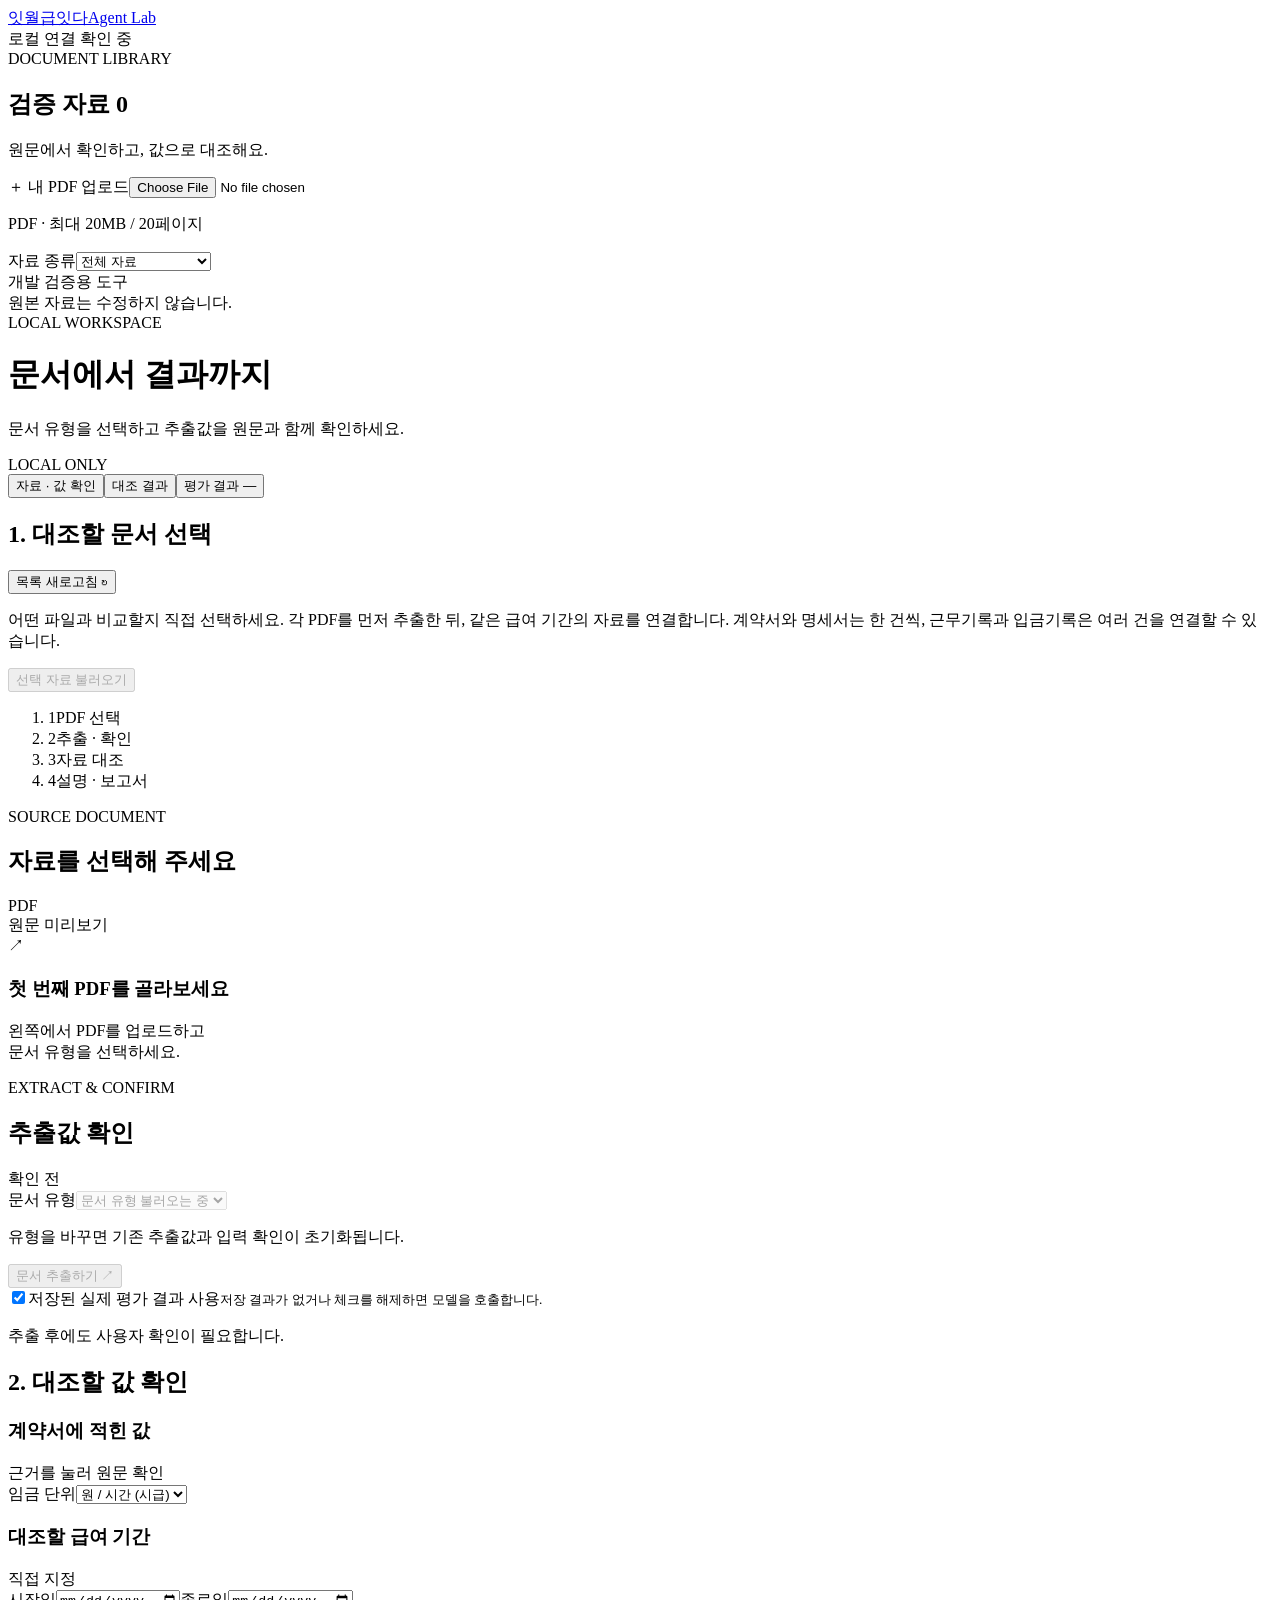
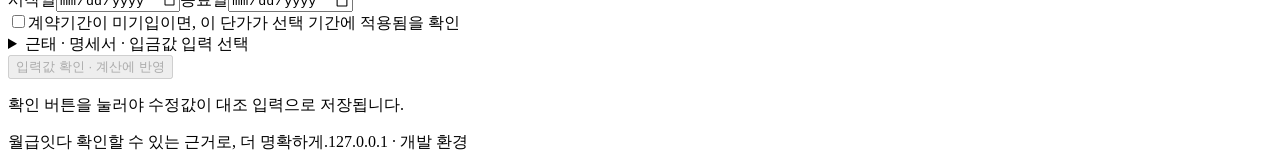
==== agent/dev/web/index.html @ 4954584a "Add payroll document agent and HTML comparison console" ====
<!doctype html>
<html lang="ko">
<head><meta charset="utf-8"><meta name="viewport" content="width=device-width, initial-scale=1"><title>월급잇다 · 에이전트 테스트</title><link rel="stylesheet" href="/styles.css"><script src="/results.js" defer></script><script src="/app.js" defer></script></head>
<body>
<header class="topbar"><a class="brand" href="/" aria-label="월급잇다 홈"><span class="brand-icon">잇</span>월급잇다<span class="brand-sub">Agent Lab</span></a><div class="connection"><i></i><span id="connection">로컬 연결 확인 중</span></div></header>
<div class="app-shell">
<aside class="library"><div class="library-heading"><span class="eyebrow">DOCUMENT LIBRARY</span><h2>검증 자료 <span id="document-count">0</span></h2><p>원문에서 확인하고, 값으로 대조해요.</p></div><label class="upload-button" for="upload">＋ 내 PDF 업로드<input id="upload" type="file" accept="application/pdf"></label><p class="upload-note">PDF · 최대 20MB / 20페이지</p><label class="sr-only" for="filter">자료 종류</label><select id="filter"><option value="all">전체 자료</option><option value="synthetic">가상 작성본</option><option value="json">JSON 계약서</option><option value="blank_form">빈 표준 양식</option><option value="upload">내가 업로드한 PDF</option></select><div id="documents" class="document-list" aria-label="PDF 자료 목록"></div><div class="library-footer">개발 검증용 도구<br><span>원본 자료는 수정하지 않습니다.</span></div></aside>
<main>
<div class="page-heading"><div><span class="eyebrow">LOCAL WORKSPACE</span><h1>문서에서 결과까지</h1><p>문서 유형을 선택하고 추출값을 원문과 함께 확인하세요.</p></div><span class="local-badge">LOCAL ONLY</span></div>
<div class="tabs" role="tablist"><button id="workspace-tab" role="tab" aria-selected="true" aria-controls="workspace">자료 · 값 확인</button><button id="results-tab" role="tab" aria-selected="false" aria-controls="results-view">대조 결과</button><button id="evaluation-tab" role="tab" aria-selected="false" aria-controls="evaluation">평가 결과 <span id="evaluation-count">—</span></button></div>
<section id="materials-panel" class="materials-panel" aria-labelledby="materials-heading"><div class="section-title"><h2 id="materials-heading">1. 대조할 문서 선택</h2><button id="refresh-materials" type="button">목록 새로고침 ↻</button></div><p class="muted">어떤 파일과 비교할지 직접 선택하세요. 각 PDF를 먼저 추출한 뒤, 같은 급여 기간의 자료를 연결합니다. 계약서와 명세서는 한 건씩, 근무기록과 입금기록은 여러 건을 연결할 수 있습니다.</p><div id="materials-selectors"></div><button id="load-materials" type="button" disabled>선택 자료 불러오기</button><p id="materials-state" class="muted" aria-live="polite"></p><div id="materials-warnings" class="issues"></div></section>
<div id="notice" role="status" class="notice" hidden></div>
<section id="workspace" role="tabpanel" aria-labelledby="workspace-tab">
<ol class="steps"><li class="active"><span>1</span>PDF 선택</li><li><span>2</span>추출 · 확인</li><li><span>3</span>자료 대조</li><li><span>4</span>설명 · 보고서</li></ol>
<div class="workspace-grid">
<section class="pdf-panel panel"><div class="panel-heading"><div><span class="eyebrow">SOURCE DOCUMENT</span><h2 id="document-title">자료를 선택해 주세요</h2></div><span id="document-kind" class="tag">PDF</span></div><div class="preview-toolbar"><span id="page-info">원문 미리보기</span><a id="open-pdf" target="_blank" rel="noopener" hidden>새 창으로 열기 ↗</a></div><iframe id="pdf" title="선택한 PDF 원문" hidden></iframe><div id="pdf-empty" class="empty-state"><div class="paper-icon">↗</div><h3>첫 번째 PDF를 골라보세요</h3><p>왼쪽에서 PDF를 업로드하고<br>문서 유형을 선택하세요.</p></div><div id="evidence-box" class="evidence-box" hidden><strong id="evidence-title">원문 근거</strong><blockquote id="evidence-quote"></blockquote><small id="evidence-method"></small></div></section>
<section class="input-panel panel"><div class="panel-heading"><div><span class="eyebrow">EXTRACT & CONFIRM</span><h2>추출값 확인</h2></div><span id="confirmation-state" class="tag">확인 전</span></div><div class="panel-body">
<div class="extract-actions"><label class="field" for="document-type">문서 유형<select id="document-type" disabled><option value="">문서 유형 불러오는 중</option></select></label><p class="muted">유형을 바꾸면 기존 추출값과 입력 확인이 초기화됩니다.</p><button id="extract" class="primary" disabled>문서 추출하기 <span>↗</span></button><div id="saved-option"><label class="checkbox"><input id="use-saved" type="checkbox" checked>저장된 실제 평가 결과 사용</label><small>저장 결과가 없거나 체크를 해제하면 모델을 호출합니다.</small></div><p id="model-call-note" class="muted" hidden>추출하기를 누르면 선택한 유형으로 모델을 호출합니다.</p></div>
<div id="extraction-job-status" class="extraction-job-status" aria-live="polite" hidden></div><button id="extraction-cancel" type="button" class="danger" hidden>추출 취소</button><button id="extraction-resume" type="button" hidden>추출 다시 실행</button>
<p id="extraction-note" class="muted">추출 후에도 사용자 확인이 필요합니다.</p><div id="extraction-issues" class="issues"></div>
<div id="document-extraction" hidden></div>

<form id="confirmation-form"><div class="section-title"><h2 id="confirmation-heading" tabindex="-1">2. 대조할 값 확인</h2></div><div id="comparison-guidance" class="comparison-guidance" aria-live="polite" hidden></div><div id="contract-inputs"><div class="section-title"><h3>계약서에 적힌 값</h3><span>근거를 눌러 원문 확인</span></div><div id="contract-fields" class="fields"></div>
<label class="field">임금 단위<select id="contract-unit"><option value="KRW/hour">원 / 시간 (시급)</option><option value="KRW/month">원 / 월 (월급)</option><option value="KRW/year">원 / 년 (연봉)</option><option value="KRW/day">원 / 일 (일급)</option></select></label></div>
<div class="section-title"><h3>대조할 급여 기간</h3><span>직접 지정</span></div><div class="field-pair"><label class="field">시작일<input id="period-start" type="date"></label><label class="field">종료일<input id="period-end" type="date"></label></div><label class="checkbox"><input id="contract-period-confirmed" type="checkbox">계약기간이 미기입이면, 이 단가가 선택 기간에 적용됨을 확인</label>
<div id="material-review" hidden></div>
<details id="manual-section"><summary>근태 · 명세서 · 입금값 입력 <span>선택</span></summary><p class="muted">비어 있는 값은 미확인입니다. 계약서 근무 시각을 실근로시간으로 환산하지 않습니다.</p><label id="auxiliary-label" class="auxiliary checkbox" hidden><input id="synthetic-auxiliary" type="checkbox">이 가상 작성본의 보조자료 연결</label><div id="manual-fields" class="fields"></div><label class="field">명세서 단가 단위<select id="slip-unit"><option value="">미확인</option><option value="KRW/hour">원 / 시간</option><option value="KRW/month">원 / 월</option><option value="KRW/year">원 / 년</option><option value="KRW/day">원 / 일</option></select></label><label class="field">시간 비교 기준<select id="time-kind"><option value="">미확인</option><option value="actual">실제 근로시간</option><option value="paid">유급 인정시간</option></select></label><label class="checkbox"><input id="earnings-complete" type="checkbox">지급 항목을 모두 입력했음</label><label class="checkbox"><input id="deductions-complete" type="checkbox">공제 항목을 모두 입력했음</label><label class="checkbox"><input id="payment-confirmed" type="checkbox">이 기간의 입금 연결 범위를 확인했음</label></details>
<button id="confirm" class="confirm-button" type="submit" disabled>입력값 확인 · 계산에 반영</button><p class="muted tiny">확인 버튼을 눌러야 수정값이 대조 입력으로 저장됩니다.</p></form>
</div></section></div>

</section>
<section id="results-view" role="tabpanel" aria-labelledby="results-tab" hidden><section class="results-panel panel"><div class="panel-heading"><div><span class="eyebrow">COMPARISON RESULTS</span><h2>숫자의 차이, 근거로 확인해요.</h2></div><span id="freshness" class="tag">결과 대기</span></div><div class="run-controls"><button id="analyze" class="primary" disabled>1. 자료 대조</button><button id="explain" disabled>2. 설명 생성</button><button id="report" disabled>3. 보고서 만들기</button><label class="checkbox"><input id="include-original" type="checkbox">ZIP에 원본 포함</label><button id="cancel" class="danger" hidden>작업 취소</button><button id="resume" hidden>중단 작업 이어서 실행</button></div><div id="job-status" class="job-status" aria-live="polite">입력값을 확인하면 대조를 시작할 수 있습니다.</div><div id="result-overview"></div><div id="result-metrics" class="result-metrics"></div><div class="result-table-heading"><h3>항목별 대조표</h3><label>결과 범위<select id="result-scope" aria-label="대조 항목 범위"></select></label><label>결과 기록<select id="result-version" aria-label="대조 결과 기록"></select></label></div><div id="result-filters" class="result-filters" aria-label="결과 상태 필터"></div><div id="comparison-results"></div><div id="result-support-note" class="result-support-note"></div><div id="explanation" class="explanation" hidden></div><div id="questions"></div><div id="downloads" class="downloads"></div><div class="rule-note">법정 임금 계산은 규칙 검증 대기 상태입니다. 전체 임금액을 계산하지 않으며, 이 화면은 운영 백엔드와 연결되지 않은 개발 검증 도구입니다.</div></section></section>
<section id="evaluation" role="tabpanel" aria-labelledby="evaluation-tab" hidden><div class="evaluation-heading"><div><h2>원문과 모델 결과를 함께 확인해요</h2><p>정답 주석을 먼저 작성한 뒤 실제 호출했습니다. 판단 보류는 정확도 분모에서 제외합니다.</p></div><button id="refresh-evaluation">평가 새로고침 ↻</button></div><div id="evaluation-summary" class="metric-grid"></div><p class="rule-note">텍스트 근거 대조와 이미지 판독을 구분합니다. 이미지의 인용문은 독립 OCR 검증을 거치지 않아 사용자 확인이 필요합니다. 작은 로컬 표본의 결과이며 서비스 전체 정확도를 의미하지 않습니다.</p><div class="table-scroll"><table><thead><tr><th>검증 자료</th><th>종류</th><th>실행</th><th>명시값 추출</th><th>빈칸 오인식</th><th></th></tr></thead><tbody id="evaluation-rows"></tbody></table></div><div id="evaluation-detail" class="panel" hidden></div></section>
<footer>월급잇다 <span>확인할 수 있는 근거로, 더 명확하게.</span><span>127.0.0.1 · 개발 환경</span></footer>
<dialog id="comparison-detail" aria-labelledby="comparison-detail-title"><div id="comparison-detail-body"></div></dialog>
</main></div></body></html>
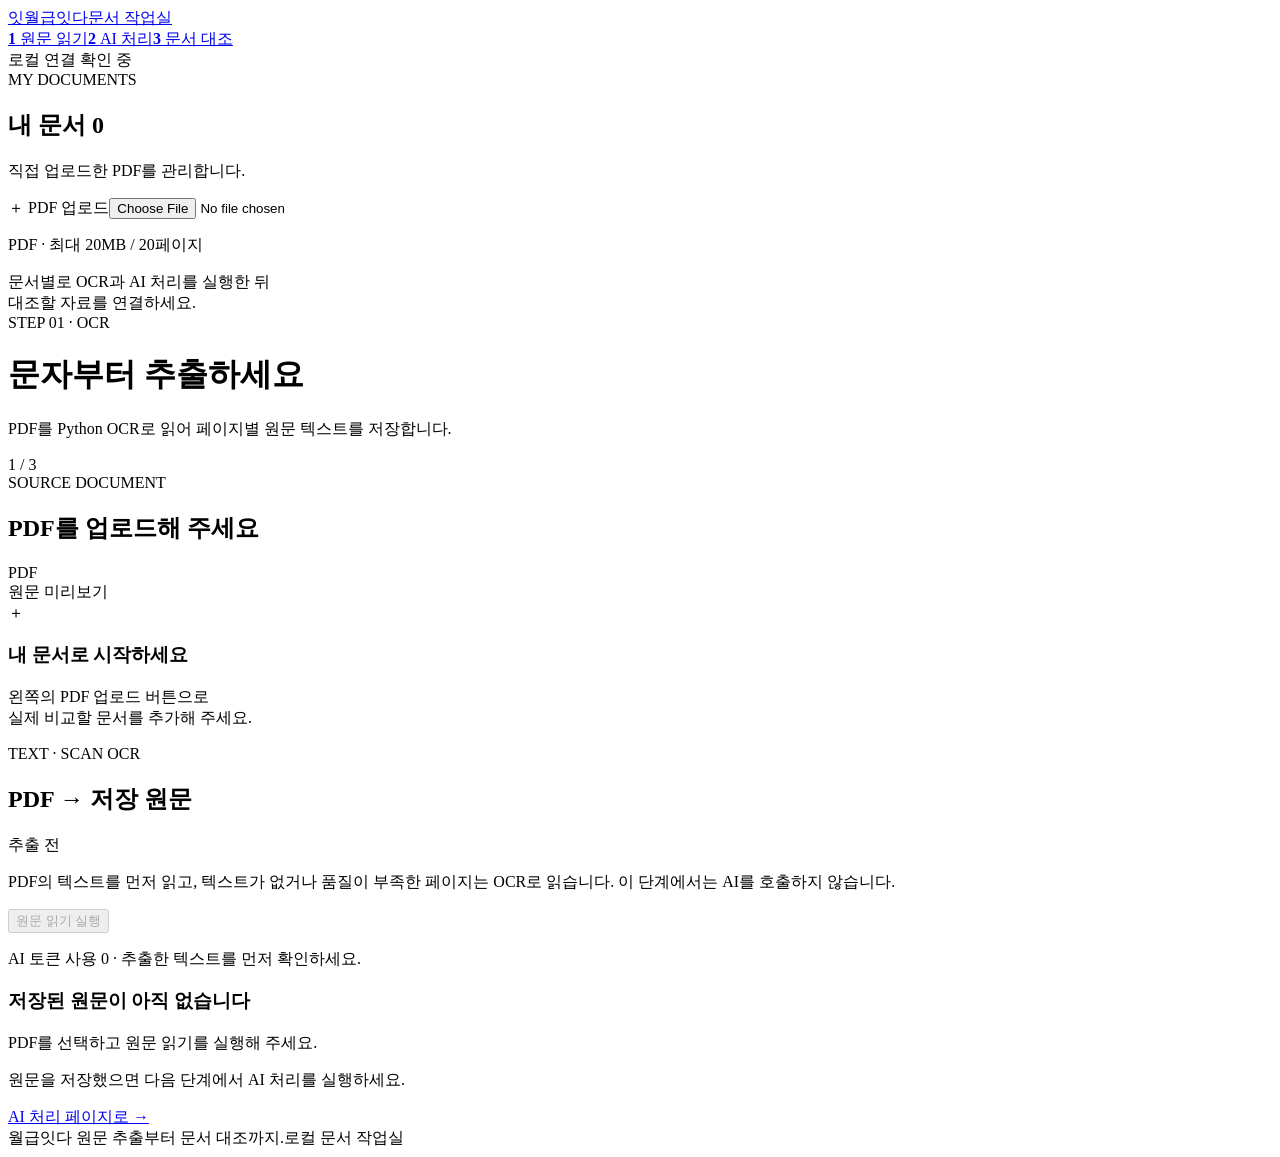
==== commit 31f73c91: "feat: add document review, comparison, and PDF supplementation Add text-first extraction with explic" ====
--- a/agent/dev/web/index.html
+++ b/agent/dev/web/index.html
@@ -1,36 +1,39 @@
 <!doctype html>
 <html lang="ko">
-<head><meta charset="utf-8"><meta name="viewport" content="width=device-width, initial-scale=1"><title>월급잇다 · 에이전트 테스트</title><link rel="stylesheet" href="/styles.css"><script src="/results.js" defer></script><script src="/app.js" defer></script></head>
+<head><meta charset="utf-8"><meta name="viewport" content="width=device-width, initial-scale=1"><title>월급잇다 · 문서 작업실</title><link rel="stylesheet" href="/styles.css"><script src="/results.js" defer></script><script src="/compare.js" defer></script><script src="/app.js" defer></script></head>
 <body>
-<header class="topbar"><a class="brand" href="/" aria-label="월급잇다 홈"><span class="brand-icon">잇</span>월급잇다<span class="brand-sub">Agent Lab</span></a><div class="connection"><i></i><span id="connection">로컬 연결 확인 중</span></div></header>
+<header class="topbar"><a class="brand" href="/ocr" data-route="ocr" aria-label="월급잇다 원문 읽기 페이지"><span class="brand-icon">잇</span>월급잇다<span class="brand-sub">문서 작업실</span></a><nav class="workflow-nav" aria-label="문서 처리 단계"><a href="/ocr" data-route="ocr"><b>1</b> 원문 읽기</a><a href="/ai" data-route="ai"><b>2</b> AI 처리</a><a href="/compare" data-route="compare"><b>3</b> 문서 대조</a></nav><div class="connection"><i></i><span id="connection">로컬 연결 확인 중</span></div></header>
 <div class="app-shell">
-<aside class="library"><div class="library-heading"><span class="eyebrow">DOCUMENT LIBRARY</span><h2>검증 자료 <span id="document-count">0</span></h2><p>원문에서 확인하고, 값으로 대조해요.</p></div><label class="upload-button" for="upload">＋ 내 PDF 업로드<input id="upload" type="file" accept="application/pdf"></label><p class="upload-note">PDF · 최대 20MB / 20페이지</p><label class="sr-only" for="filter">자료 종류</label><select id="filter"><option value="all">전체 자료</option><option value="synthetic">가상 작성본</option><option value="json">JSON 계약서</option><option value="blank_form">빈 표준 양식</option><option value="upload">내가 업로드한 PDF</option></select><div id="documents" class="document-list" aria-label="PDF 자료 목록"></div><div class="library-footer">개발 검증용 도구<br><span>원본 자료는 수정하지 않습니다.</span></div></aside>
+<aside class="library"><div class="library-heading"><span class="eyebrow">MY DOCUMENTS</span><h2>내 문서 <span id="document-count">0</span></h2><p>직접 업로드한 PDF를 관리합니다.</p></div><label class="upload-button" for="upload">＋ PDF 업로드<input id="upload" type="file" accept="application/pdf"></label><p class="upload-note">PDF · 최대 20MB / 20페이지</p><div id="documents" class="document-list" aria-label="업로드한 PDF 목록"></div><div class="library-footer">문서별로 OCR과 AI 처리를 실행한 뒤<br><span>대조할 자료를 연결하세요.</span></div></aside>
 <main>
-<div class="page-heading"><div><span class="eyebrow">LOCAL WORKSPACE</span><h1>문서에서 결과까지</h1><p>문서 유형을 선택하고 추출값을 원문과 함께 확인하세요.</p></div><span class="local-badge">LOCAL ONLY</span></div>
-<div class="tabs" role="tablist"><button id="workspace-tab" role="tab" aria-selected="true" aria-controls="workspace">자료 · 값 확인</button><button id="results-tab" role="tab" aria-selected="false" aria-controls="results-view">대조 결과</button><button id="evaluation-tab" role="tab" aria-selected="false" aria-controls="evaluation">평가 결과 <span id="evaluation-count">—</span></button></div>
-<section id="materials-panel" class="materials-panel" aria-labelledby="materials-heading"><div class="section-title"><h2 id="materials-heading">1. 대조할 문서 선택</h2><button id="refresh-materials" type="button">목록 새로고침 ↻</button></div><p class="muted">어떤 파일과 비교할지 직접 선택하세요. 각 PDF를 먼저 추출한 뒤, 같은 급여 기간의 자료를 연결합니다. 계약서와 명세서는 한 건씩, 근무기록과 입금기록은 여러 건을 연결할 수 있습니다.</p><div id="materials-selectors"></div><button id="load-materials" type="button" disabled>선택 자료 불러오기</button><p id="materials-state" class="muted" aria-live="polite"></p><div id="materials-warnings" class="issues"></div></section>
+<div class="page-heading"><div><span id="page-eyebrow" class="eyebrow">STEP 01 · OCR</span><h1 id="page-title">문자부터 추출하세요</h1><p id="page-description">PDF를 Python OCR로 읽어 페이지별 원문 텍스트를 저장합니다.</p></div><span id="page-step" class="local-badge">1 / 3</span></div>
 <div id="notice" role="status" class="notice" hidden></div>
-<section id="workspace" role="tabpanel" aria-labelledby="workspace-tab">
-<ol class="steps"><li class="active"><span>1</span>PDF 선택</li><li><span>2</span>추출 · 확인</li><li><span>3</span>자료 대조</li><li><span>4</span>설명 · 보고서</li></ol>
-<div class="workspace-grid">
-<section class="pdf-panel panel"><div class="panel-heading"><div><span class="eyebrow">SOURCE DOCUMENT</span><h2 id="document-title">자료를 선택해 주세요</h2></div><span id="document-kind" class="tag">PDF</span></div><div class="preview-toolbar"><span id="page-info">원문 미리보기</span><a id="open-pdf" target="_blank" rel="noopener" hidden>새 창으로 열기 ↗</a></div><iframe id="pdf" title="선택한 PDF 원문" hidden></iframe><div id="pdf-empty" class="empty-state"><div class="paper-icon">↗</div><h3>첫 번째 PDF를 골라보세요</h3><p>왼쪽에서 PDF를 업로드하고<br>문서 유형을 선택하세요.</p></div><div id="evidence-box" class="evidence-box" hidden><strong id="evidence-title">원문 근거</strong><blockquote id="evidence-quote"></blockquote><small id="evidence-method"></small></div></section>
-<section class="input-panel panel"><div class="panel-heading"><div><span class="eyebrow">EXTRACT & CONFIRM</span><h2>추출값 확인</h2></div><span id="confirmation-state" class="tag">확인 전</span></div><div class="panel-body">
-<div class="extract-actions"><label class="field" for="document-type">문서 유형<select id="document-type" disabled><option value="">문서 유형 불러오는 중</option></select></label><p class="muted">유형을 바꾸면 기존 추출값과 입력 확인이 초기화됩니다.</p><button id="extract" class="primary" disabled>문서 추출하기 <span>↗</span></button><div id="saved-option"><label class="checkbox"><input id="use-saved" type="checkbox" checked>저장된 실제 평가 결과 사용</label><small>저장 결과가 없거나 체크를 해제하면 모델을 호출합니다.</small></div><p id="model-call-note" class="muted" hidden>추출하기를 누르면 선택한 유형으로 모델을 호출합니다.</p></div>
-<div id="extraction-job-status" class="extraction-job-status" aria-live="polite" hidden></div><button id="extraction-cancel" type="button" class="danger" hidden>추출 취소</button><button id="extraction-resume" type="button" hidden>추출 다시 실행</button>
-<p id="extraction-note" class="muted">추출 후에도 사용자 확인이 필요합니다.</p><div id="extraction-issues" class="issues"></div>
-<div id="document-extraction" hidden></div>
+<div id="workspace" class="workspace-grid">
+<section id="source-panel" class="pdf-panel panel"><div class="panel-heading"><div><span class="eyebrow">SOURCE DOCUMENT</span><h2 id="document-title">PDF를 업로드해 주세요</h2></div><span id="document-kind" class="tag">PDF</span></div><div class="preview-toolbar"><span id="page-info">원문 미리보기</span><a id="open-pdf" target="_blank" rel="noopener" hidden>새 창으로 열기 ↗</a></div><iframe id="pdf" title="선택한 PDF 원문" hidden></iframe><div id="pdf-empty" class="empty-state"><div class="paper-icon">＋</div><h3>내 문서로 시작하세요</h3><p>왼쪽의 PDF 업로드 버튼으로<br>실제 비교할 문서를 추가해 주세요.</p></div><div id="evidence-box" class="evidence-box" hidden><strong id="evidence-title">원문 근거</strong><blockquote id="evidence-quote"></blockquote><small id="evidence-method"></small></div></section>
+<div class="stage-column">
+<section id="ocr-page" class="panel route-page" aria-labelledby="ocr-heading"><div class="panel-heading"><div><span class="eyebrow">TEXT · SCAN OCR</span><h2 id="ocr-heading">PDF → 저장 원문</h2></div><span id="ocr-state" class="tag">추출 전</span></div><div class="panel-body"><p class="stage-intro">PDF의 텍스트를 먼저 읽고, 텍스트가 없거나 품질이 부족한 페이지는 OCR로 읽습니다. 이 단계에서는 AI를 호출하지 않습니다.</p><button id="ocr" class="primary" disabled>원문 읽기 실행</button><p class="muted action-note">AI 토큰 사용 0 · 추출한 텍스트를 먼저 확인하세요.</p><div id="ocr-job-status" class="extraction-job-status" aria-live="polite" hidden></div><button id="ocr-cancel" type="button" class="danger" hidden>원문 읽기 취소</button><button id="ocr-resume" type="button" hidden>원문 다시 읽기</button><div id="ocr-pages" class="ocr-pages"><div class="stage-empty"><h3>저장된 원문이 아직 없습니다</h3><p>PDF를 선택하고 원문 읽기를 실행해 주세요.</p></div></div><div class="next-step"><p>원문을 저장했으면 다음 단계에서 AI 처리를 실행하세요.</p><a id="go-ai" class="button-link primary" href="/ai" data-route="ai">AI 처리 페이지로 →</a></div></div></section>
+<section id="ai-page" class="input-panel panel route-page" aria-labelledby="ai-heading" hidden><div class="panel-heading"><div><span class="eyebrow">AI CLASSIFICATION</span><h2 id="ai-heading">저장 원문 → 문서·항목 정리</h2></div><span id="ai-state" class="tag">처리 전</span></div><div class="panel-body"><p class="stage-intro">기본 읽기 A는 저장한 텍스트로 문서 종류와 항목을 정리합니다. 아래 버튼을 눌러야 AI 처리를 시작합니다.</p><details id="ai-ocr-source" class="ocr-source"><summary>AI에 전달할 저장 원문</summary><div id="ai-ocr-pages"></div></details><div class="extract-actions"><label class="field" for="document-type">문서 분류 방식<select id="document-type" disabled><option value="">문서 유형 불러오는 중</option></select></label><p class="muted">AI 자동 분류를 기본으로 사용합니다. 유형을 직접 바꾸면 기존 확인 입력이 초기화됩니다.</p><button id="extract" class="primary" disabled>AI 처리 실행</button><p id="model-call-note" class="muted">저장한 텍스트를 사용해 기본 후보 A를 정리합니다.</p></div><div id="extraction-job-status" class="extraction-job-status" aria-live="polite" hidden></div><button id="extraction-cancel" type="button" class="danger" hidden>AI 처리 취소</button><button id="extraction-resume" type="button" hidden>AI 처리 다시 실행</button><p id="extraction-note" class="muted">먼저 원문 읽기 페이지에서 PDF를 읽어 주세요.</p><div id="extraction-issues" class="issues"></div><section id="supplement-panel" class="supplement-panel" hidden><h3>필요한 항목만 PDF로 보완 읽기</h3><p>아래에서 확인 필요·미기입 항목을 선택하세요. 기본 읽기 A와 보완 읽기 B를 따로 보관합니다.</p><p class="supplement-cost">선택 항목을 보완하기 위해 원본 PDF를 AI에 전송합니다. 추가 사용량이 발생합니다.</p><div class="supplement-actions"><span id="supplement-count" aria-live="polite">0개 항목 선택</span><button id="supplement" type="button" class="primary" disabled>PDF로 보완 읽기</button></div></section><div id="document-extraction" hidden></div><div class="next-step"><p>분류한 항목을 확인한 뒤 대조할 문서를 연결하고 입력값을 확정하세요.</p><a id="go-compare" class="button-link primary" href="/compare" data-route="compare">문서 대조 페이지로 →</a></div></div></section>
+</div></div>
+<section id="compare-page" class="route-page" aria-label="문서 대조" hidden>
+<section id="comparison-picker" class="comparison-picker" hidden><div class="comparison-home-heading"><div><span class="eyebrow">MY COMPARISONS</span><h2>어떤 문서를 비교할까요?</h2><p class="muted">AI가 정리한 문서를 선택하세요. 원본 문서의 처리 결과는 그대로 유지됩니다.</p></div><button id="new-comparison" type="button">＋ 새 비교</button></div><div class="comparison-home-controls"><label class="field">저장한 비교<select id="comparison-list"><option value="">새 비교 만들기</option></select></label><label class="field">비교 이름<input id="comparison-title" maxlength="120" placeholder="예: 10월 급여 확인"></label></div><div id="comparison-cards" class="comparison-source-cards"></div><div id="comparison-selection-tray" class="comparison-selection-tray" aria-live="polite"></div><div id="comparison-selection-warnings" class="issues"></div><div class="comparison-picker-actions"><span id="comparison-review-state" class="muted"></span><button id="comparison-apply" type="button" class="primary" disabled>선택한 문서 확인</button></div></section>
+<div id="comparison-layout" class="comparison-layout"><div id="comparison-main">
+<section id="materials-panel" class="materials-panel" aria-labelledby="materials-heading"><div class="section-title"><h2 id="materials-heading">대조할 문서 선택</h2><button id="refresh-materials" type="button">목록 새로고침 ↻</button></div><p class="muted">어떤 파일과 비교할지 직접 선택하세요. 각 PDF의 OCR과 AI 처리를 완료한 뒤, 같은 급여 기간의 자료를 연결합니다. 계약서와 명세서는 한 건씩, 근무기록과 입금기록은 여러 건을 연결할 수 있습니다.</p><div id="materials-selectors"></div><button id="load-materials" type="button" disabled>선택 자료 불러오기</button><p id="materials-state" class="muted" aria-live="polite"></p><div id="materials-warnings" class="issues"></div></section>
 
-<form id="confirmation-form"><div class="section-title"><h2 id="confirmation-heading" tabindex="-1">2. 대조할 값 확인</h2></div><div id="comparison-guidance" class="comparison-guidance" aria-live="polite" hidden></div><div id="contract-inputs"><div class="section-title"><h3>계약서에 적힌 값</h3><span>근거를 눌러 원문 확인</span></div><div id="contract-fields" class="fields"></div>
-<label class="field">임금 단위<select id="contract-unit"><option value="KRW/hour">원 / 시간 (시급)</option><option value="KRW/month">원 / 월 (월급)</option><option value="KRW/year">원 / 년 (연봉)</option><option value="KRW/day">원 / 일 (일급)</option></select></label></div>
-<div class="section-title"><h3>대조할 급여 기간</h3><span>직접 지정</span></div><div class="field-pair"><label class="field">시작일<input id="period-start" type="date"></label><label class="field">종료일<input id="period-end" type="date"></label></div><label class="checkbox"><input id="contract-period-confirmed" type="checkbox">계약기간이 미기입이면, 이 단가가 선택 기간에 적용됨을 확인</label>
+<section id="confirmation-panel" class="panel confirmation-panel"><div class="panel-heading"><div><span class="eyebrow">REVIEW INPUTS</span><h2>대조에 사용할 값 확인</h2></div><span id="confirmation-state" class="tag">확인 전</span></div><div class="panel-body"><section id="extraction-changes" class="extraction-changes" aria-label="새 후보와 유지한 입력 비교" aria-live="polite" hidden></section><details id="draft-history" class="draft-history" hidden></details><form id="confirmation-form"><div class="section-title"><h2 id="confirmation-heading" tabindex="-1">대조할 값 확인</h2></div><div id="comparison-guidance" class="comparison-guidance" aria-live="polite" hidden></div><section id="comparison-identity" class="comparison-identity" hidden><h3>같은 근로자·사업장의 자료인가요?</h3><p class="muted">문서마다 원문에 적힌 정보를 확인하세요. 여기서 보완한 정보는 이번 비교에만 사용됩니다.</p><div id="comparison-identity-fields"></div><div id="comparison-identity-warnings" class="issues" aria-live="polite"></div><label class="checkbox"><input id="same-subject-confirmed" type="checkbox">선택한 문서가 같은 근로자·사업장에 관한 자료임을 원문에서 확인했습니다.</label></section>
+<div id="comparison-matrix" class="comparison-matrix" hidden>
+<section class="comparison-pair"><div class="comparison-pair-heading"><span>01</span><h3>계약서와 명세서의 임금 단가</h3></div><div class="comparison-pair-grid"><div class="comparison-cell"><h4>계약서</h4><p id="rate-contract-source" class="comparison-cell-source"></p><div id="rate-contract-fields"></div></div><div class="comparison-cell"><h4>급여명세서</h4><p id="rate-slip-source" class="comparison-cell-source"></p><div id="rate-slip-fields"></div></div></div><p id="rate-compatibility" class="comparison-inline-note"></p></section>
+<section class="comparison-pair"><div class="comparison-pair-heading"><span>02</span><h3>근무기록과 명세서의 시간</h3></div><div class="comparison-pair-grid"><div class="comparison-cell"><h4>근무기록 <span id="worked-time-display" class="time-display"></span></h4><p id="time-work-source" class="comparison-cell-source"></p><div id="time-work-fields"></div><label class="field">근무기록 시간 기준<select id="worked-time-kind"><option value="">기준 확인 필요</option><option value="actual">실제 근로시간</option><option value="paid">유급 인정시간</option></select></label></div><div class="comparison-cell"><h4>급여명세서 <span id="slip-time-display" class="time-display"></span></h4><p id="time-slip-source" class="comparison-cell-source"></p><div id="time-slip-fields"></div><label class="field">명세서 비교 시간 기준<select id="slip-time-kind"><option value="">기준 확인 필요</option><option value="actual">실제 근로시간</option><option value="paid">유급 인정시간</option></select></label><p id="slip-paid-reference" class="muted"></p></div></div><p id="time-compatibility" class="comparison-inline-note"></p></section>
+<section class="comparison-pair"><div class="comparison-pair-heading"><span>03</span><h3>명세서 지급·공제 합계</h3></div><p id="statement-source" class="comparison-cell-source"></p><div id="statement-fields" class="comparison-pair-grid"></div><p class="muted">아래 상세 항목의 합계와 대조합니다. 소계와 총계는 세부 항목에 다시 더하지 않습니다.</p></section>
+<section class="comparison-pair"><div class="comparison-pair-heading"><span>04</span><h3>실수령액과 선택한 입금</h3></div><div class="comparison-pair-grid"><div class="comparison-cell"><h4>명세서 실수령액</h4><p id="payment-slip-source" class="comparison-cell-source"></p><div id="payment-slip-fields"></div></div><div class="comparison-cell"><h4>선택한 입금 합계</h4><p id="payment-bank-source" class="comparison-cell-source"></p><strong id="selected-deposit-total" class="selected-deposit-total">거래 선택 전</strong><p id="selected-deposit-count" class="muted"></p><p class="muted">아래 거래 목록에서 이번 급여에 해당하는 입금을 직접 선택하세요.</p></div></div></section>
+</div><details id="contract-inputs"><summary>계약서 추가 항목 확인</summary><div class="section-title"><h3>계약서에 적힌 값</h3><span>근거를 눌러 원문 확인</span></div><div id="contract-fields" class="fields"></div>
+<label class="field">임금 단위<select id="contract-unit"><option value="KRW/hour">원 / 시간 (시급)</option><option value="KRW/month">원 / 월 (월급)</option><option value="KRW/year">원 / 년 (연봉)</option><option value="KRW/day">원 / 일 (일급)</option></select></label></details>
+<div class="section-title"><h3>대조할 급여 기간</h3><span>직접 지정</span></div><div class="field-pair"><label class="field">시작일<input id="period-start" type="date"><div id="meta-period-start" class="field-meta"></div></label><label class="field">종료일<input id="period-end" type="date"><div id="meta-period-end" class="field-meta"></div></label></div><label class="checkbox"><input id="contract-period-confirmed" type="checkbox">계약기간이 미기입이면, 이 단가가 선택 기간에 적용됨을 확인</label>
 <div id="material-review" hidden></div>
-<details id="manual-section"><summary>근태 · 명세서 · 입금값 입력 <span>선택</span></summary><p class="muted">비어 있는 값은 미확인입니다. 계약서 근무 시각을 실근로시간으로 환산하지 않습니다.</p><label id="auxiliary-label" class="auxiliary checkbox" hidden><input id="synthetic-auxiliary" type="checkbox">이 가상 작성본의 보조자료 연결</label><div id="manual-fields" class="fields"></div><label class="field">명세서 단가 단위<select id="slip-unit"><option value="">미확인</option><option value="KRW/hour">원 / 시간</option><option value="KRW/month">원 / 월</option><option value="KRW/year">원 / 년</option><option value="KRW/day">원 / 일</option></select></label><label class="field">시간 비교 기준<select id="time-kind"><option value="">미확인</option><option value="actual">실제 근로시간</option><option value="paid">유급 인정시간</option></select></label><label class="checkbox"><input id="earnings-complete" type="checkbox">지급 항목을 모두 입력했음</label><label class="checkbox"><input id="deductions-complete" type="checkbox">공제 항목을 모두 입력했음</label><label class="checkbox"><input id="payment-confirmed" type="checkbox">이 기간의 입금 연결 범위를 확인했음</label></details>
-<button id="confirm" class="confirm-button" type="submit" disabled>입력값 확인 · 계산에 반영</button><p class="muted tiny">확인 버튼을 눌러야 수정값이 대조 입력으로 저장됩니다.</p></form>
-</div></section></div>
+<details id="manual-section"><summary>근태 · 명세서 · 입금값 입력 <span>선택</span></summary><p class="muted">비어 있는 값은 미확인입니다. 계약서 근무 시각을 실근로시간으로 환산하지 않습니다.</p><div id="manual-fields" class="fields"></div><label class="field">명세서 단가 단위<select id="slip-unit"><option value="">미확인</option><option value="KRW/hour">원 / 시간</option><option value="KRW/month">원 / 월</option><option value="KRW/year">원 / 년</option><option value="KRW/day">원 / 일</option></select></label><label class="field">시간 비교 기준<select id="time-kind"><option value="">미확인</option><option value="actual">실제 근로시간</option><option value="paid">유급 인정시간</option></select></label><label class="checkbox"><input id="earnings-complete" type="checkbox">지급 항목을 모두 입력했음</label><label class="checkbox"><input id="deductions-complete" type="checkbox">공제 항목을 모두 입력했음</label><label class="checkbox"><input id="payment-confirmed" type="checkbox">이 기간의 입금 연결 범위를 확인했음</label></details>
+<button id="confirm-compare" class="confirm-button" type="button" hidden disabled>확인한 값으로 비교</button><button id="confirm" class="confirm-button" type="submit" disabled>입력값 확인 · 대조에 반영</button><p class="muted tiny">검사 통과 항목을 포함해 모든 값과 분류를 원문에서 확인하세요. 확인이 어려운 값은 빈값으로 보류할 수 있습니다. 확인 버튼을 눌러야 입력값이 대조에 반영됩니다.</p></form></div></section>
+<section id="results-view"><section class="results-panel panel"><div class="panel-heading"><div><span class="eyebrow">COMPARISON RESULTS</span><h2>숫자의 차이, 근거로 확인해요.</h2></div><span id="freshness" class="tag">결과 대기</span></div><div class="run-controls"><button id="analyze" class="primary" disabled>1. 자료 대조</button><button id="explain" disabled>2. 설명 생성</button><button id="report" disabled>3. 보고서 만들기</button><label class="checkbox"><input id="include-original" type="checkbox">ZIP에 원본 포함</label><button id="cancel" class="danger" hidden>작업 취소</button><button id="resume" hidden>중단 작업 이어서 실행</button></div><div id="job-status" class="job-status" aria-live="polite">입력값을 확인하면 대조를 시작할 수 있습니다.</div><div id="result-overview"></div><div id="result-metrics" class="result-metrics"></div><div class="result-table-heading"><h3>항목별 대조표</h3><label>결과 범위<select id="result-scope" aria-label="대조 항목 범위"></select></label><label>결과 기록<select id="result-version" aria-label="대조 결과 기록"></select></label></div><div id="result-filters" class="result-filters" aria-label="결과 상태 필터"></div><div id="comparison-results"></div><div id="result-support-note" class="result-support-note"></div><div id="explanation" class="explanation" hidden></div><div id="questions"></div><div id="downloads" class="downloads"></div><div class="rule-note">법정 임금 계산은 규칙 검증 대기 상태입니다. 전체 임금액을 계산하지 않으며, 이 화면은 운영 백엔드와 연결되지 않은 개발 검증 도구입니다.</div></section></section>
 
+</div><aside id="comparison-source-dock" class="comparison-source-dock" aria-label="선택한 항목의 원문" hidden><button id="close-comparison-source" type="button">원문 닫기 ×</button></aside></div>
 </section>
-<section id="results-view" role="tabpanel" aria-labelledby="results-tab" hidden><section class="results-panel panel"><div class="panel-heading"><div><span class="eyebrow">COMPARISON RESULTS</span><h2>숫자의 차이, 근거로 확인해요.</h2></div><span id="freshness" class="tag">결과 대기</span></div><div class="run-controls"><button id="analyze" class="primary" disabled>1. 자료 대조</button><button id="explain" disabled>2. 설명 생성</button><button id="report" disabled>3. 보고서 만들기</button><label class="checkbox"><input id="include-original" type="checkbox">ZIP에 원본 포함</label><button id="cancel" class="danger" hidden>작업 취소</button><button id="resume" hidden>중단 작업 이어서 실행</button></div><div id="job-status" class="job-status" aria-live="polite">입력값을 확인하면 대조를 시작할 수 있습니다.</div><div id="result-overview"></div><div id="result-metrics" class="result-metrics"></div><div class="result-table-heading"><h3>항목별 대조표</h3><label>결과 범위<select id="result-scope" aria-label="대조 항목 범위"></select></label><label>결과 기록<select id="result-version" aria-label="대조 결과 기록"></select></label></div><div id="result-filters" class="result-filters" aria-label="결과 상태 필터"></div><div id="comparison-results"></div><div id="result-support-note" class="result-support-note"></div><div id="explanation" class="explanation" hidden></div><div id="questions"></div><div id="downloads" class="downloads"></div><div class="rule-note">법정 임금 계산은 규칙 검증 대기 상태입니다. 전체 임금액을 계산하지 않으며, 이 화면은 운영 백엔드와 연결되지 않은 개발 검증 도구입니다.</div></section></section>
-<section id="evaluation" role="tabpanel" aria-labelledby="evaluation-tab" hidden><div class="evaluation-heading"><div><h2>원문과 모델 결과를 함께 확인해요</h2><p>정답 주석을 먼저 작성한 뒤 실제 호출했습니다. 판단 보류는 정확도 분모에서 제외합니다.</p></div><button id="refresh-evaluation">평가 새로고침 ↻</button></div><div id="evaluation-summary" class="metric-grid"></div><p class="rule-note">텍스트 근거 대조와 이미지 판독을 구분합니다. 이미지의 인용문은 독립 OCR 검증을 거치지 않아 사용자 확인이 필요합니다. 작은 로컬 표본의 결과이며 서비스 전체 정확도를 의미하지 않습니다.</p><div class="table-scroll"><table><thead><tr><th>검증 자료</th><th>종류</th><th>실행</th><th>명시값 추출</th><th>빈칸 오인식</th><th></th></tr></thead><tbody id="evaluation-rows"></tbody></table></div><div id="evaluation-detail" class="panel" hidden></div></section>
-<footer>월급잇다 <span>확인할 수 있는 근거로, 더 명확하게.</span><span>127.0.0.1 · 개발 환경</span></footer>
-<dialog id="comparison-detail" aria-labelledby="comparison-detail-title"><div id="comparison-detail-body"></div></dialog>
+<footer>월급잇다 <span>원문 추출부터 문서 대조까지.</span><span>로컬 문서 작업실</span></footer><dialog id="comparison-detail" aria-labelledby="comparison-detail-title"><div id="comparison-detail-body"></div></dialog>
 </main></div></body></html>
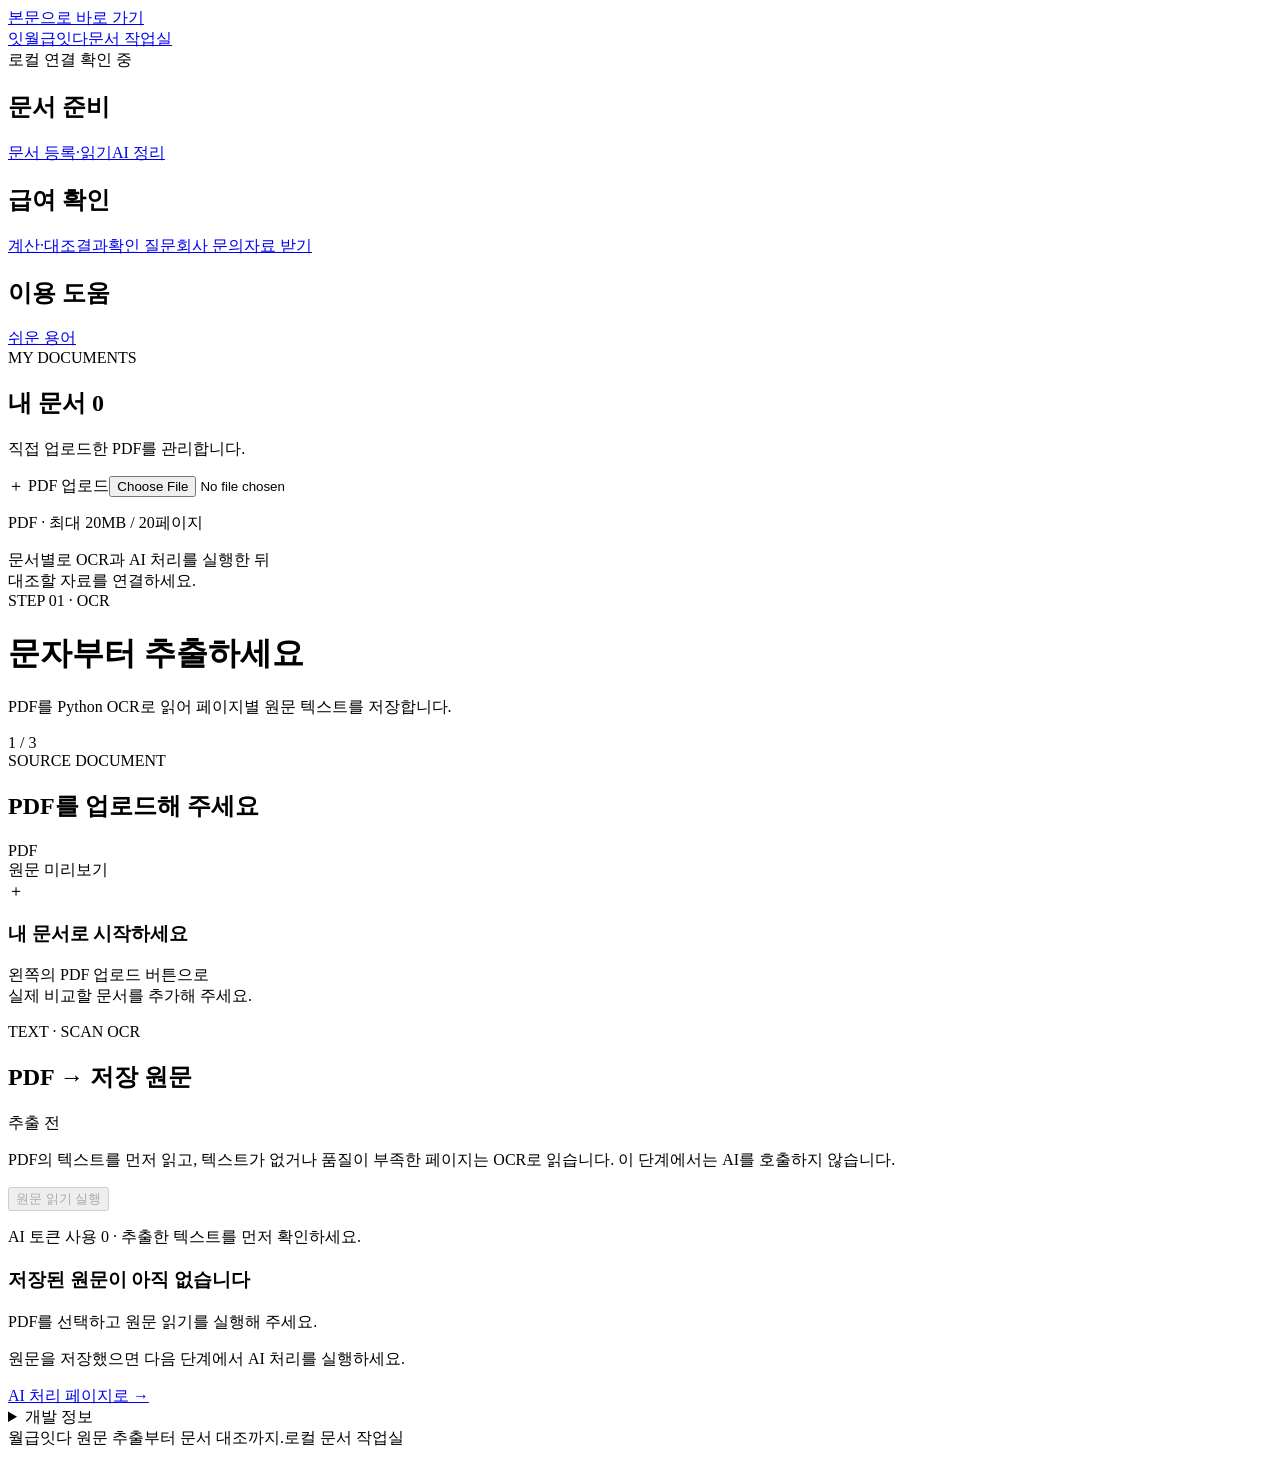
==== commit d37d9a55: "feat: add standard wage calculations and review workflows Add wage rules, separate results and follo" ====
--- a/agent/dev/web/index.html
+++ b/agent/dev/web/index.html
@@ -1,18 +1,20 @@
 <!doctype html>
 <html lang="ko">
-<head><meta charset="utf-8"><meta name="viewport" content="width=device-width, initial-scale=1"><title>월급잇다 · 문서 작업실</title><link rel="stylesheet" href="/styles.css"><script src="/results.js" defer></script><script src="/compare.js" defer></script><script src="/app.js" defer></script></head>
+<head><meta charset="utf-8"><meta name="viewport" content="width=device-width, initial-scale=1"><title>월급잇다 · 문서 작업실</title><link rel="stylesheet" href="/styles.css"><script src="/results.js" defer></script><script src="/compare.js" defer></script><script src="/pages.js" defer></script><script src="/app.js" defer></script></head>
 <body>
-<header class="topbar"><a class="brand" href="/ocr" data-route="ocr" aria-label="월급잇다 원문 읽기 페이지"><span class="brand-icon">잇</span>월급잇다<span class="brand-sub">문서 작업실</span></a><nav class="workflow-nav" aria-label="문서 처리 단계"><a href="/ocr" data-route="ocr"><b>1</b> 원문 읽기</a><a href="/ai" data-route="ai"><b>2</b> AI 처리</a><a href="/compare" data-route="compare"><b>3</b> 문서 대조</a></nav><div class="connection"><i></i><span id="connection">로컬 연결 확인 중</span></div></header>
+<a class="skip-link" href="#main-content">본문으로 바로 가기</a>
+<header class="topbar"><a class="brand" href="/ocr" data-route="ocr" aria-label="월급잇다 원문 읽기 페이지"><span class="brand-icon">잇</span>월급잇다<span class="brand-sub">문서 작업실</span></a><div class="connection"><i></i><span id="connection">로컬 연결 확인 중</span></div></header>
 <div class="app-shell">
-<aside class="library"><div class="library-heading"><span class="eyebrow">MY DOCUMENTS</span><h2>내 문서 <span id="document-count">0</span></h2><p>직접 업로드한 PDF를 관리합니다.</p></div><label class="upload-button" for="upload">＋ PDF 업로드<input id="upload" type="file" accept="application/pdf"></label><p class="upload-note">PDF · 최대 20MB / 20페이지</p><div id="documents" class="document-list" aria-label="업로드한 PDF 목록"></div><div class="library-footer">문서별로 OCR과 AI 처리를 실행한 뒤<br><span>대조할 자료를 연결하세요.</span></div></aside>
-<main>
+<aside class="library"><nav class="workflow-nav sidebar-nav" aria-label="작업 메뉴"><h2>문서 준비</h2><a href="/ocr" data-route="ocr">문서 등록·읽기</a><a href="/ai" data-route="ai">AI 정리</a><h2>급여 확인</h2><a href="/compare" data-route="compare">계산·대조</a><a href="/results" data-route="results">결과</a><a href="/questions" data-route="questions">확인 질문</a><a href="/inquiry" data-route="inquiry">회사 문의</a><a href="/reports" data-route="reports">자료 받기</a><h2>이용 도움</h2><a href="/glossary" data-route="glossary">쉬운 용어</a></nav><div id="document-library"><div class="library-heading"><span class="eyebrow">MY DOCUMENTS</span><h2>내 문서 <span id="document-count">0</span></h2><p>직접 업로드한 PDF를 관리합니다.</p></div><label class="upload-button" for="upload">＋ PDF 업로드<input id="upload" type="file" accept="application/pdf"></label><p class="upload-note">PDF · 최대 20MB / 20페이지</p><div id="documents" class="document-list" aria-label="업로드한 PDF 목록"></div><div class="library-footer">문서별로 OCR과 AI 처리를 실행한 뒤<br><span>대조할 자료를 연결하세요.</span></div></div></aside>
+<main id="main-content" tabindex="-1">
 <div class="page-heading"><div><span id="page-eyebrow" class="eyebrow">STEP 01 · OCR</span><h1 id="page-title">문자부터 추출하세요</h1><p id="page-description">PDF를 Python OCR로 읽어 페이지별 원문 텍스트를 저장합니다.</p></div><span id="page-step" class="local-badge">1 / 3</span></div>
+<section id="work-context" class="work-context" aria-label="현재 작업"></section>
 <div id="notice" role="status" class="notice" hidden></div>
 <div id="workspace" class="workspace-grid">
 <section id="source-panel" class="pdf-panel panel"><div class="panel-heading"><div><span class="eyebrow">SOURCE DOCUMENT</span><h2 id="document-title">PDF를 업로드해 주세요</h2></div><span id="document-kind" class="tag">PDF</span></div><div class="preview-toolbar"><span id="page-info">원문 미리보기</span><a id="open-pdf" target="_blank" rel="noopener" hidden>새 창으로 열기 ↗</a></div><iframe id="pdf" title="선택한 PDF 원문" hidden></iframe><div id="pdf-empty" class="empty-state"><div class="paper-icon">＋</div><h3>내 문서로 시작하세요</h3><p>왼쪽의 PDF 업로드 버튼으로<br>실제 비교할 문서를 추가해 주세요.</p></div><div id="evidence-box" class="evidence-box" hidden><strong id="evidence-title">원문 근거</strong><blockquote id="evidence-quote"></blockquote><small id="evidence-method"></small></div></section>
 <div class="stage-column">
 <section id="ocr-page" class="panel route-page" aria-labelledby="ocr-heading"><div class="panel-heading"><div><span class="eyebrow">TEXT · SCAN OCR</span><h2 id="ocr-heading">PDF → 저장 원문</h2></div><span id="ocr-state" class="tag">추출 전</span></div><div class="panel-body"><p class="stage-intro">PDF의 텍스트를 먼저 읽고, 텍스트가 없거나 품질이 부족한 페이지는 OCR로 읽습니다. 이 단계에서는 AI를 호출하지 않습니다.</p><button id="ocr" class="primary" disabled>원문 읽기 실행</button><p class="muted action-note">AI 토큰 사용 0 · 추출한 텍스트를 먼저 확인하세요.</p><div id="ocr-job-status" class="extraction-job-status" aria-live="polite" hidden></div><button id="ocr-cancel" type="button" class="danger" hidden>원문 읽기 취소</button><button id="ocr-resume" type="button" hidden>원문 다시 읽기</button><div id="ocr-pages" class="ocr-pages"><div class="stage-empty"><h3>저장된 원문이 아직 없습니다</h3><p>PDF를 선택하고 원문 읽기를 실행해 주세요.</p></div></div><div class="next-step"><p>원문을 저장했으면 다음 단계에서 AI 처리를 실행하세요.</p><a id="go-ai" class="button-link primary" href="/ai" data-route="ai">AI 처리 페이지로 →</a></div></div></section>
-<section id="ai-page" class="input-panel panel route-page" aria-labelledby="ai-heading" hidden><div class="panel-heading"><div><span class="eyebrow">AI CLASSIFICATION</span><h2 id="ai-heading">저장 원문 → 문서·항목 정리</h2></div><span id="ai-state" class="tag">처리 전</span></div><div class="panel-body"><p class="stage-intro">기본 읽기 A는 저장한 텍스트로 문서 종류와 항목을 정리합니다. 아래 버튼을 눌러야 AI 처리를 시작합니다.</p><details id="ai-ocr-source" class="ocr-source"><summary>AI에 전달할 저장 원문</summary><div id="ai-ocr-pages"></div></details><div class="extract-actions"><label class="field" for="document-type">문서 분류 방식<select id="document-type" disabled><option value="">문서 유형 불러오는 중</option></select></label><p class="muted">AI 자동 분류를 기본으로 사용합니다. 유형을 직접 바꾸면 기존 확인 입력이 초기화됩니다.</p><button id="extract" class="primary" disabled>AI 처리 실행</button><p id="model-call-note" class="muted">저장한 텍스트를 사용해 기본 후보 A를 정리합니다.</p></div><div id="extraction-job-status" class="extraction-job-status" aria-live="polite" hidden></div><button id="extraction-cancel" type="button" class="danger" hidden>AI 처리 취소</button><button id="extraction-resume" type="button" hidden>AI 처리 다시 실행</button><p id="extraction-note" class="muted">먼저 원문 읽기 페이지에서 PDF를 읽어 주세요.</p><div id="extraction-issues" class="issues"></div><section id="supplement-panel" class="supplement-panel" hidden><h3>필요한 항목만 PDF로 보완 읽기</h3><p>아래에서 확인 필요·미기입 항목을 선택하세요. 기본 읽기 A와 보완 읽기 B를 따로 보관합니다.</p><p class="supplement-cost">선택 항목을 보완하기 위해 원본 PDF를 AI에 전송합니다. 추가 사용량이 발생합니다.</p><div class="supplement-actions"><span id="supplement-count" aria-live="polite">0개 항목 선택</span><button id="supplement" type="button" class="primary" disabled>PDF로 보완 읽기</button></div></section><div id="document-extraction" hidden></div><div class="next-step"><p>분류한 항목을 확인한 뒤 대조할 문서를 연결하고 입력값을 확정하세요.</p><a id="go-compare" class="button-link primary" href="/compare" data-route="compare">문서 대조 페이지로 →</a></div></div></section>
+<section id="ai-page" class="input-panel panel route-page" aria-labelledby="ai-heading" hidden><div class="panel-heading"><div><span class="eyebrow">AI CLASSIFICATION</span><h2 id="ai-heading">저장 원문 → 문서·항목 정리</h2></div><span id="ai-state" class="tag">처리 전</span></div><div class="panel-body"><p class="stage-intro">기본 읽기 A는 저장한 텍스트로 문서 종류와 항목을 정리합니다. 아래 버튼을 눌러야 AI 처리를 시작합니다.</p><details id="ai-ocr-source" class="ocr-source"><summary>AI에 전달할 저장 원문</summary><div id="ai-ocr-pages"></div></details><div class="extract-actions"><label class="field" for="document-type">문서 분류 방식<select id="document-type" disabled><option value="">문서 유형 불러오는 중</option></select></label><p class="muted">AI 자동 분류를 기본으로 사용합니다. 유형을 직접 바꾸면 기존 확인 입력이 초기화됩니다.</p><button id="extract" class="primary" disabled>AI 처리 실행</button><p id="model-call-note" class="muted">저장한 텍스트를 사용해 기본 후보 A를 정리합니다.</p></div><div id="extraction-job-status" class="extraction-job-status" aria-live="polite" hidden></div><button id="extraction-cancel" type="button" class="danger" hidden>AI 처리 취소</button><button id="extraction-resume" type="button" hidden>AI 처리 다시 실행</button><p id="extraction-note" class="muted">먼저 원문 읽기 페이지에서 PDF를 읽어 주세요.</p><div id="extraction-issues" class="issues"></div><section id="supplement-panel" class="supplement-panel" hidden><h3>필요한 항목만 PDF로 보완 읽기</h3><p>여기서 보완할 항목을 선택한 뒤 버튼을 누르세요. AI 제안이 없는 항목도 원본 PDF로 다시 읽을 수 있습니다. 기본 읽기 A와 보완 읽기 B는 따로 보관합니다.</p><div id="supplement-fields" class="supplement-fields" role="group" aria-label="PDF 보완 읽기 대상"></div><p id="supplement-empty" class="muted" hidden></p><p class="supplement-cost">선택 항목을 보완하기 위해 원본 PDF를 AI에 전송합니다. 추가 사용량이 발생합니다.</p><div class="supplement-actions"><span id="supplement-count" aria-live="polite">0개 항목 선택</span><button id="supplement" type="button" class="primary" disabled>PDF로 보완 읽기</button></div></section><div id="document-extraction" hidden></div><div class="next-step"><p>분류한 항목을 확인한 뒤 대조할 문서를 연결하고 입력값을 확정하세요.</p><a id="go-compare" class="button-link primary" href="/compare" data-route="compare">문서 대조 페이지로 →</a></div></div></section>
 </div></div>
 <section id="compare-page" class="route-page" aria-label="문서 대조" hidden>
 <section id="comparison-picker" class="comparison-picker" hidden><div class="comparison-home-heading"><div><span class="eyebrow">MY COMPARISONS</span><h2>어떤 문서를 비교할까요?</h2><p class="muted">AI가 정리한 문서를 선택하세요. 원본 문서의 처리 결과는 그대로 유지됩니다.</p></div><button id="new-comparison" type="button">＋ 새 비교</button></div><div class="comparison-home-controls"><label class="field">저장한 비교<select id="comparison-list"><option value="">새 비교 만들기</option></select></label><label class="field">비교 이름<input id="comparison-title" maxlength="120" placeholder="예: 10월 급여 확인"></label></div><div id="comparison-cards" class="comparison-source-cards"></div><div id="comparison-selection-tray" class="comparison-selection-tray" aria-live="polite"></div><div id="comparison-selection-warnings" class="issues"></div><div class="comparison-picker-actions"><span id="comparison-review-state" class="muted"></span><button id="comparison-apply" type="button" class="primary" disabled>선택한 문서 확인</button></div></section>
@@ -20,6 +22,7 @@
 <section id="materials-panel" class="materials-panel" aria-labelledby="materials-heading"><div class="section-title"><h2 id="materials-heading">대조할 문서 선택</h2><button id="refresh-materials" type="button">목록 새로고침 ↻</button></div><p class="muted">어떤 파일과 비교할지 직접 선택하세요. 각 PDF의 OCR과 AI 처리를 완료한 뒤, 같은 급여 기간의 자료를 연결합니다. 계약서와 명세서는 한 건씩, 근무기록과 입금기록은 여러 건을 연결할 수 있습니다.</p><div id="materials-selectors"></div><button id="load-materials" type="button" disabled>선택 자료 불러오기</button><p id="materials-state" class="muted" aria-live="polite"></p><div id="materials-warnings" class="issues"></div></section>
 
 <section id="confirmation-panel" class="panel confirmation-panel"><div class="panel-heading"><div><span class="eyebrow">REVIEW INPUTS</span><h2>대조에 사용할 값 확인</h2></div><span id="confirmation-state" class="tag">확인 전</span></div><div class="panel-body"><section id="extraction-changes" class="extraction-changes" aria-label="새 후보와 유지한 입력 비교" aria-live="polite" hidden></section><details id="draft-history" class="draft-history" hidden></details><form id="confirmation-form"><div class="section-title"><h2 id="confirmation-heading" tabindex="-1">대조할 값 확인</h2></div><div id="comparison-guidance" class="comparison-guidance" aria-live="polite" hidden></div><section id="comparison-identity" class="comparison-identity" hidden><h3>같은 근로자·사업장의 자료인가요?</h3><p class="muted">문서마다 원문에 적힌 정보를 확인하세요. 여기서 보완한 정보는 이번 비교에만 사용됩니다.</p><div id="comparison-identity-fields"></div><div id="comparison-identity-warnings" class="issues" aria-live="polite"></div><label class="checkbox"><input id="same-subject-confirmed" type="checkbox">선택한 문서가 같은 근로자·사업장에 관한 자료임을 원문에서 확인했습니다.</label></section>
+<section id="comparison-actions-top" class="comparison-actions" aria-label="대조 실행" hidden><div id="comparison-action-status-top" class="comparison-action-status" aria-live="polite"></div><button id="confirm-compare-top" class="confirm-button" type="button" aria-describedby="comparison-action-status-top" disabled>확인한 값으로 비교</button></section>
 <div id="comparison-matrix" class="comparison-matrix" hidden>
 <section class="comparison-pair"><div class="comparison-pair-heading"><span>01</span><h3>계약서와 명세서의 임금 단가</h3></div><div class="comparison-pair-grid"><div class="comparison-cell"><h4>계약서</h4><p id="rate-contract-source" class="comparison-cell-source"></p><div id="rate-contract-fields"></div></div><div class="comparison-cell"><h4>급여명세서</h4><p id="rate-slip-source" class="comparison-cell-source"></p><div id="rate-slip-fields"></div></div></div><p id="rate-compatibility" class="comparison-inline-note"></p></section>
 <section class="comparison-pair"><div class="comparison-pair-heading"><span>02</span><h3>근무기록과 명세서의 시간</h3></div><div class="comparison-pair-grid"><div class="comparison-cell"><h4>근무기록 <span id="worked-time-display" class="time-display"></span></h4><p id="time-work-source" class="comparison-cell-source"></p><div id="time-work-fields"></div><label class="field">근무기록 시간 기준<select id="worked-time-kind"><option value="">기준 확인 필요</option><option value="actual">실제 근로시간</option><option value="paid">유급 인정시간</option></select></label></div><div class="comparison-cell"><h4>급여명세서 <span id="slip-time-display" class="time-display"></span></h4><p id="time-slip-source" class="comparison-cell-source"></p><div id="time-slip-fields"></div><label class="field">명세서 비교 시간 기준<select id="slip-time-kind"><option value="">기준 확인 필요</option><option value="actual">실제 근로시간</option><option value="paid">유급 인정시간</option></select></label><p id="slip-paid-reference" class="muted"></p></div></div><p id="time-compatibility" class="comparison-inline-note"></p></section>
@@ -30,10 +33,18 @@
 <div class="section-title"><h3>대조할 급여 기간</h3><span>직접 지정</span></div><div class="field-pair"><label class="field">시작일<input id="period-start" type="date"><div id="meta-period-start" class="field-meta"></div></label><label class="field">종료일<input id="period-end" type="date"><div id="meta-period-end" class="field-meta"></div></label></div><label class="checkbox"><input id="contract-period-confirmed" type="checkbox">계약기간이 미기입이면, 이 단가가 선택 기간에 적용됨을 확인</label>
 <div id="material-review" hidden></div>
 <details id="manual-section"><summary>근태 · 명세서 · 입금값 입력 <span>선택</span></summary><p class="muted">비어 있는 값은 미확인입니다. 계약서 근무 시각을 실근로시간으로 환산하지 않습니다.</p><div id="manual-fields" class="fields"></div><label class="field">명세서 단가 단위<select id="slip-unit"><option value="">미확인</option><option value="KRW/hour">원 / 시간</option><option value="KRW/month">원 / 월</option><option value="KRW/year">원 / 년</option><option value="KRW/day">원 / 일</option></select></label><label class="field">시간 비교 기준<select id="time-kind"><option value="">미확인</option><option value="actual">실제 근로시간</option><option value="paid">유급 인정시간</option></select></label><label class="checkbox"><input id="earnings-complete" type="checkbox">지급 항목을 모두 입력했음</label><label class="checkbox"><input id="deductions-complete" type="checkbox">공제 항목을 모두 입력했음</label><label class="checkbox"><input id="payment-confirmed" type="checkbox">이 기간의 입금 연결 범위를 확인했음</label></details>
-<button id="confirm-compare" class="confirm-button" type="button" hidden disabled>확인한 값으로 비교</button><button id="confirm" class="confirm-button" type="submit" disabled>입력값 확인 · 대조에 반영</button><p class="muted tiny">검사 통과 항목을 포함해 모든 값과 분류를 원문에서 확인하세요. 확인이 어려운 값은 빈값으로 보류할 수 있습니다. 확인 버튼을 눌러야 입력값이 대조에 반영됩니다.</p></form></div></section>
-<section id="results-view"><section class="results-panel panel"><div class="panel-heading"><div><span class="eyebrow">COMPARISON RESULTS</span><h2>숫자의 차이, 근거로 확인해요.</h2></div><span id="freshness" class="tag">결과 대기</span></div><div class="run-controls"><button id="analyze" class="primary" disabled>1. 자료 대조</button><button id="explain" disabled>2. 설명 생성</button><button id="report" disabled>3. 보고서 만들기</button><label class="checkbox"><input id="include-original" type="checkbox">ZIP에 원본 포함</label><button id="cancel" class="danger" hidden>작업 취소</button><button id="resume" hidden>중단 작업 이어서 실행</button></div><div id="job-status" class="job-status" aria-live="polite">입력값을 확인하면 대조를 시작할 수 있습니다.</div><div id="result-overview"></div><div id="result-metrics" class="result-metrics"></div><div class="result-table-heading"><h3>항목별 대조표</h3><label>결과 범위<select id="result-scope" aria-label="대조 항목 범위"></select></label><label>결과 기록<select id="result-version" aria-label="대조 결과 기록"></select></label></div><div id="result-filters" class="result-filters" aria-label="결과 상태 필터"></div><div id="comparison-results"></div><div id="result-support-note" class="result-support-note"></div><div id="explanation" class="explanation" hidden></div><div id="questions"></div><div id="downloads" class="downloads"></div><div class="rule-note">법정 임금 계산은 규칙 검증 대기 상태입니다. 전체 임금액을 계산하지 않으며, 이 화면은 운영 백엔드와 연결되지 않은 개발 검증 도구입니다.</div></section></section>
+<section id="wage-conditions" class="wage-conditions" aria-label="임금 계산 조건" hidden></section>
+<section id="comparison-actions" class="comparison-actions" aria-label="대조 실행 · 하단" hidden><div id="comparison-action-status" class="comparison-action-status" aria-live="polite"></div><button id="confirm-compare" class="confirm-button" type="button" aria-describedby="comparison-action-status" hidden disabled>확인한 값으로 비교</button></section><button id="confirm" class="confirm-button" type="submit" disabled>입력값 확인 · 대조에 반영</button><p class="muted tiny">검사 통과 항목을 포함해 모든 값과 분류를 원문에서 확인하세요. 확인이 어려운 값은 빈값으로 보류할 수 있습니다. 확인 버튼을 눌러야 입력값이 대조에 반영됩니다.</p></form></div></section>
+
 
 </div><aside id="comparison-source-dock" class="comparison-source-dock" aria-label="선택한 항목의 원문" hidden><button id="close-comparison-source" type="button">원문 닫기 ×</button></aside></div>
 </section>
+<section id="results-page" class="route-page" hidden><section id="results-view"><section class="results-panel panel"><div class="panel-heading"><div><span class="eyebrow">COMPARISON RESULTS</span><h2>숫자의 차이, 근거로 확인해요.</h2></div><span id="freshness" class="tag">결과 대기</span></div><div class="run-controls"><button id="analyze" class="primary" disabled>1. 자료 대조</button><button id="explain" hidden disabled>2. 설명 생성</button><button id="cancel" class="danger" hidden>작업 취소</button><button id="resume" hidden>중단 작업 이어서 실행</button></div><div id="job-status" class="job-status" aria-live="polite">입력값을 확인하면 대조를 시작할 수 있습니다.</div><div id="result-overview"></div><div id="result-metrics" class="result-metrics"></div><div class="result-table-heading"><h3>항목별 대조표</h3><label>결과 범위<select id="result-scope" aria-label="대조 항목 범위"></select></label><label>결과 기록<select id="result-version" aria-label="대조 결과 기록"></select></label></div><div id="result-filters" class="result-filters" aria-label="결과 상태 필터"></div><div id="wage-results"></div><div id="comparison-results"></div><div id="result-support-note" class="result-support-note"></div><div id="explanation" class="explanation" hidden></div><div id="questions" hidden></div><div id="downloads" class="downloads" hidden></div><div class="rule-note">확인한 자료와 지원 조건의 범위에서 계산합니다. 자료의 차이를 미지급 확정으로 판단하지 않습니다.</div></section></section></section>
+
+<section id="questions-page" class="route-page page-panel panel" hidden><div class="panel-body"><h2>확인이 필요한 내용</h2><p class="muted">답변을 확인 입력에 반영한 뒤 다시 계산하면 관련 결과가 갱신됩니다.</p><div id="question-list"></div></div></section>
+<section id="inquiry-page" class="route-page page-panel panel" hidden><div class="panel-body"><h2>회사에 확인할 내용</h2><p class="muted">확인된 자료와 선택한 질문으로 초안을 만듭니다. 자동으로 발송하지 않습니다.</p><div id="inquiry-version-note"></div><div id="inquiry-question-options"></div><div class="page-actions"><button id="inquiry-generate" type="button">선택한 질문으로 초안 만들기</button></div><label class="field">문의 내용<textarea id="inquiry-text" rows="16" maxlength="20000" placeholder="초안을 만든 뒤 자유롭게 수정하세요."></textarea></label><p id="inquiry-save-state" role="status" class="muted"></p><div class="page-actions"><button id="inquiry-save" type="button" class="primary">수정 내용 저장</button><button id="inquiry-copy" type="button">복사</button></div></div></section>
+<section id="reports-page" class="route-page page-panel panel" hidden><div class="panel-body"><h2>보고서와 원본 자료 받기</h2><div id="report-preview"></div><h3>ZIP에 넣을 원본 선택</h3><p class="muted">선택하지 않으면 원본 없는 자료 묶음을 만듭니다. 보고서는 지금 보고 있는 결과 버전을 사용합니다.</p><div class="page-actions"><button id="report-select-none" type="button">원본 제외</button><button id="report-select-all" type="button">원본 모두 선택</button></div><div id="report-source-options"></div><label hidden><input id="include-original" type="checkbox">기존 원본 포함 설정</label><button id="report" type="button" class="primary" disabled>보고서 PDF·ZIP 만들기</button><div id="report-downloads" class="downloads"></div><p id="report-job-state" role="status"></p></div></section>
+<section id="glossary-page" class="route-page page-panel panel" hidden><div class="panel-body"><h2>쉬운 말로 알아보기</h2><p class="muted">예시의 숫자는 실제 사용자 급여와 관계가 없습니다.</p><a id="glossary-return" class="button-link" href="/compare">이전 작업으로 돌아가기</a><div class="field-pair"><label class="field">용어 검색<input id="glossary-search" type="search" placeholder="예: 공제액, 유급시간"></label><label class="field">주제<select id="glossary-category"><option value="">모든 주제</option></select></label></div><div id="glossary-entries"></div></div></section>
+<details id="development-info" class="development-info"><summary>개발 정보</summary><pre id="development-details"></pre></details>
 <footer>월급잇다 <span>원문 추출부터 문서 대조까지.</span><span>로컬 문서 작업실</span></footer><dialog id="comparison-detail" aria-labelledby="comparison-detail-title"><div id="comparison-detail-body"></div></dialog>
 </main></div></body></html>
